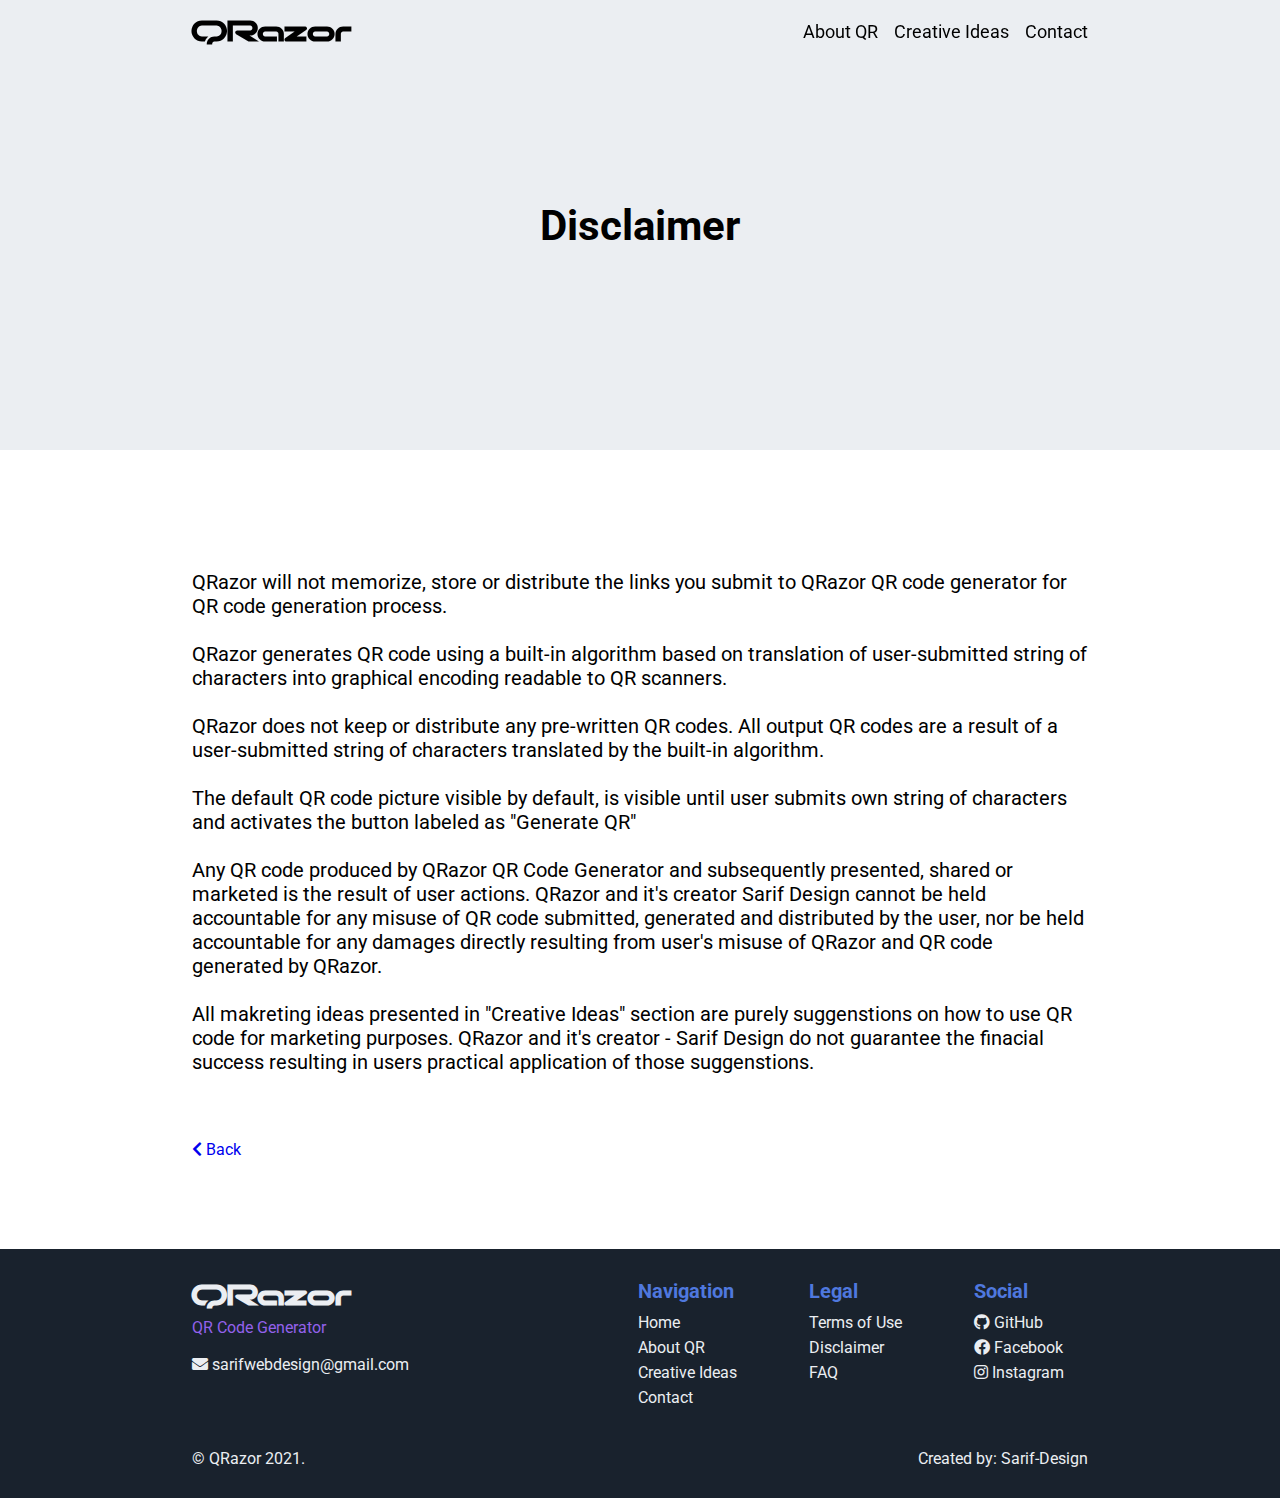
==== disclaimer.html @ 5b76d462 "v1.1.6 added markup for disclaimer and terms pages." ====
<!DOCTYPE html>
<html lang="en">
<head>
  <meta charset="utf-8">
  <meta name="description" content="qr code generator web service">
  <meta name="keywords" content="qr, qr code, generator, marketing, mobile">
  <meta name="author" content="Sarif Design">
  <meta name="viewport" content="width=device-width, initial-scale=1.0">
  <meta http-equiv="X-UA-Compatible" content="ie=edge">
  <script src="js/main.js" defer></script>
  <script src="js/smoothscrollpolyfills.min.js"></script>
  <link href="icons/css/all.css" rel="stylesheet">
  <link rel="preconnect" href="https://fonts.googleapis.com">
  <link rel="preconnect" href="https://fonts.gstatic.com" crossorigin>
  <link href="https://fonts.googleapis.com/css2?family=Roboto:wght@100;300;400;500;700;900&display=swap" rel="stylesheet">
  <title>Disclaimer | QRazor - Your free QR code generator</title>
  <link rel="shortcut icon" type="image/jpg" href="img/favicon.png"/>
  <link rel="stylesheet" href="css/style.css">
</head>
<body>

<!-- header -->
<header>
  <div class="container">
    <div class="navbar-container">
      <a href="index.html">
        <h2 class="logo">QRazor</h2>
      </a>
      <nav>
        <ul>
          <li><a href="index.html#about">About QR</a></li>
          <li><a href="index.html#ideas">Creative Ideas</a></li>
          <li><a href="index.html#contact">Contact</a></li>
        </ul>
      </nav>
    </div>
  </div>
</header>
<!-- header END -->

<!-- page-hero -->
<section class="page-hero">
  <div class="container">
    <div class="page-hero-inner">
      <h1>Disclaimer</h1>
    </div>
  </div>
</section>
<!-- page-hero END -->

<!-- page-content -->
<section class="page-content">
  <div class="container">
    <div class="page-content-inner">
      <p>
        QRazor will not memorize, store or distribute the links
        you submit to QRazor QR code generator for QR code generation process.
      </p>
      <p>
        QRazor generates QR code using a built-in algorithm based on
        translation of user-submitted string of characters into graphical encoding readable to QR scanners.
      </p>
      <p>
        QRazor does not keep or distribute any pre-written QR codes. All output QR
        codes are a result of a user-submitted string of characters translated by the built-in algorithm.
      </p>
      <p>
        The default QR code picture visible by default,
        is visible until user submits own string of characters and activates the button labeled as "Generate QR"
      </p>
      <p>
        Any QR code produced by QRazor QR Code Generator and subsequently presented,
        shared or marketed is the result of user actions. QRazor and it's creator Sarif Design cannot be held accountable for any
        misuse of QR code submitted, generated and distributed by the user, nor be held accountable for any damages directly resulting
        from user's misuse of QRazor and QR code generated by QRazor.
      </p>
      <p>
        All makreting ideas presented in "Creative Ideas" section are purely suggenstions on how to use QR code for marketing
        purposes. QRazor and it's creator - Sarif Design do not guarantee the finacial success resulting in users practical application
        of those suggenstions.
      </p>
      <div class="btn-center-container">
        <a href="index.html"><i class="fas fa-chevron-left"></i> Back</a>
      </div>
    </div>
  </div>
</section>
<!-- page-content END  -->

<!-- footer -->
<footer>
  <div class="container">
    <div class="footer-row">
      <div class="footer-box-smaller">
        <a href="#">
          <h4 class="footer-logo">QRazor</h4>
        </a>
        <p class="footer-description">QR Code Generator</p>
        <p><i class="fas fa-envelope"></i> sarifwebdesign@gmail.com</p>
      </div>
      <div class="footer-box-bigger">
        <div class="footer-bigger-row">

        </div>
        <div class="footer-bigger-row">
          <div class="footer-bigger-box">
            <h4>Navigation</h4>
            <ul>
              <li><a href="#">Home</a></li>
              <li><a href="#about">About QR</a></li>
              <li><a href="#ideas">Creative Ideas</a></li>
              <li><a href="#contact">Contact</a></li>
            </ul>
          </div>
          <div class="footer-bigger-box">
            <h4>Legal</h4>
            <ul>
              <li><a href="terms.html">Terms of Use</a></li>
              <li><a href="disclaimer.html">Disclaimer</a></li>
              <li><a href="faq.html">FAQ</a></li>
            </ul>
          </div>
          <div class="footer-bigger-box">
            <h4>Social</h4>
            <ul>
              <li><a href="https://github.com/SJuras"><i class="fab fa-github"></i> GitHub</a></li>
              <li><a href="#"><i class="fab fa-facebook"></i> Facebook</a></li>
              <li><a href="#"><i class="fab fa-instagram"></i> Instagram</a></li>
            </ul>
          </div>
        </div>
      </div>
    </div>
    <div class="footer-row-2">
      <p>&copy; QRazor 2021.</p>
      <p>Created by: Sarif-Design</p>
    </div>
  </div>
</footer>
<!-- footer END -->
</body>
</html>
---- css/style.css ----
@font-face {
   font-family: 'Moonhouse' ;
   src: url('../fonts/moonhouse.ttf') format('truetype');
}

/*
colors:

blue: #4f78de;
purple: #9361eb;

dark(black): #19222d;
middle: #1f2937;
light: #2a384b;

almost-white: #ebeef2;
*/

* {
  margin: 0px;
  padding: 0px;
  box-sizing: border-box;
  font-family: 'Roboto', sans-serif;
}

ul {
  list-style: none;
}

a {
  text-decoration: none;
}

img {
  width: 100%;
  height: 100%;
}

/* general */
.container {
	max-width: 70%;
  margin: 0 auto;
}

.container-2 {
  max-width: 70%;
  margin: 0 auto;
  height: 100vh;
  display: flex;
  justify-content: center;
  align-items: center;
  position: relative;
}

.page-hero {
  width: 100%;
  height: 50vh;
  position: relative;
  background-color: #ebeef2
}

.page-hero-inner {
  width: 100%;
  height: 50vh;
  display: flex;
  justify-content: center;
  align-items: center;
}

.page-hero-inner h1 {
  font-size: 42px;
  text-align: center;
}

.page-content-inner {
  padding: 120px 0px 60px;
}

.page-content-inner p {
  font-size: 20px;
  margin-bottom: 24px;
}

.btn-center-container {
  padding: 42px 0px 30px;
}

.double-container {
  width: 100%;
  display: flex;
  justify-content: center;
  align-items: center;
  margin-bottom: 180px;
}

.inverted {
  flex-direction: row-reverse;
}

.half {
  width: 50%;
}

.half h4 {
  font-size: 24px;
  margin-bottom: 12px;
}

.half p {
  font-size: 18px;
  margin-bottom: 6px;
}

.half-img-container {
  max-width: 250px;
  margin: 0 auto;
}

.half-img-container-2 {
  max-width: 400px;
  margin: 0 auto;
}

.section-title {
  width: 100%;
  text-align: center;
  padding: 54px 0px 42px;
}

.section-title h5 {
  font-size: 24px;
}

.section-title h4 {
  font-size: 36px;
}
/* general END */

/* header */
header {
  width: 100%;
  position: fixed;
  top: 0px;
  left: 0px;
  z-index: 1000;
}

.navbar-container {
  width: 100%;
  display: flex;
  justify-content: space-between;
  align-items: center;
  padding: 15px 0px;
}

.logo {
  font-family: 'Moonhouse', sans-serif;
  font-size: 36px;
  color: #000;
}

nav ul {
  display: flex;
}

nav ul li {
  position: relative;
  margin-left: 16px;
  transition: 0.5s;
}

nav ul li::after {
  content: '';
  position: absolute;
  bottom: -6px;
  left: 0px;
  width: 0%;
  height: 3px;
  background-color: red;
  transition: 0.5s;
}

nav ul li a {
  color: #000;
  font-size: 18px;
  transition: 0.5s;
}

nav ul li:hover::after {
  width: 100%;
}

nav ul li:hover a {
  color: red;
}
/* header END */

/* hero section */
.hero-section {
  width: 100%;
  min-height: 100vh;
}

.hero-inner {
  width: 100%;
  display: flex;
  justify-content: center;
  align-items: center;
  height: 80vh;
  margin: 0px 16px;
  position: relative;
}

.generator {
  width: 100%;
  height: 60vh;
  background-color: grey;
  border-radius: 20px;
  display: flex;
  align-items: center;
  position: absolute;
  z-index: 990;
}

.gen-left,
.gen-right {
  width: 50%;
  height: 100%;
  display: flex;
  justify-content: center;
  align-items: center;
  flex-direction: column;
}

.gen-left input {
  width: 80%;
  padding: 16px;
}

.qr {
  height: 400px;
  width: 400px;
  background-color: red;
}
/* hero section END */

/* about */

/* about END */

/* ideas */
.ideas-section {
  background-color: #ebeef2;
  padding: 36px 0px 36px;
}

.ideas-container {
  width: 100%;
  display: flex;
  justify-content: space-around;
  flex-wrap: wrap;
}

.idea-box {
  width: 400px;
  height: 400px;
  margin-bottom: 36px;
  padding: 16px;
  display: flex;
  justify-content: center;
  align-items: center;
  flex-direction: column;
  transition: 0.4s;
  background-color: #fff;
}

.idea-box:hover {
  transform: scale(1.1);
  box-shadow: 0px 6px 12px rgba(0,0,0,0.5);
}

.idea-box h4 {
  font-size: 24px;
  margin-bottom: 16px;
}

.idea-box p {
  text-align: center;
  margin-bottom: 12px;
}
/* ideas END */

/* footer */
footer {
  padding: 30px 0px;
  background-color: #19222d;
}

.footer-logo {
  font-size: 36px;
  color: #ebeef2;
  font-family: 'Moonhouse', sans-serif;
  margin-bottom: 6px;
}

.footer-row {
  width: 100%;
  display: flex;
  margin-bottom: 36px;
}

.footer-box-smaller {
  width: 33%;
}

.footer-box-smaller p {
  color: #ebeef2;
}

.footer-box-smaller p.footer-description {
  color: #9361eb;
  margin-bottom: 18px;
}

.footer-box-bigger {
  width: calc(100% - 33%);
}

.footer-bigger-row {
  display: flex;
  justify-content: flex-end;
}

.footer-bigger-box {
  margin-left: 24px;
  padding: 0px 24px;
}

.footer-bigger-box h4 {
  color: #4f78de;
  margin-bottom: 10px;
  font-size: 20px;
}

.footer-bigger-box ul li {
  margin-bottom: 6px;
}

.footer-bigger-box ul li a {
  color: #ebeef2;
  transition: 0.4s;
}

.footer-bigger-box ul li:hover a {
  color: #9361eb;
}

.footer-row-2 {
  width: 100%;
  display: flex;
  justify-content: space-between;
}

.footer-row-2 p {
  color: #ebeef2;
}
/* footer END */


/* media queries */
@media (max-width:1145px){
  .footer-row {
    flex-direction: column;
  }

  .footer-box-bigger {
    width: 100%;
  }

  .footer-box-smaller {
    margin-bottom: 42px;
    width: 100%;
  }

  .footer-bigger-row {
    justify-content: flex-start;
  }

  .footer-bigger-box {
    margin-left: 0px;
    margin-right: 24px;
    padding-left: 0px;
  }
}

@media (max-width: 991.98px) {
  .double-container {
    flex-direction: column;
    margin-bottom: 60px;
  }

  .half {
    width: 100%;
    margin-bottom: 30px;
  }
}

@media (max-width:680px){
  .footer-bigger-row {
    flex-direction: column;
  }

  .footer-bigger-box {
    margin-bottom: 24px;
  }
}
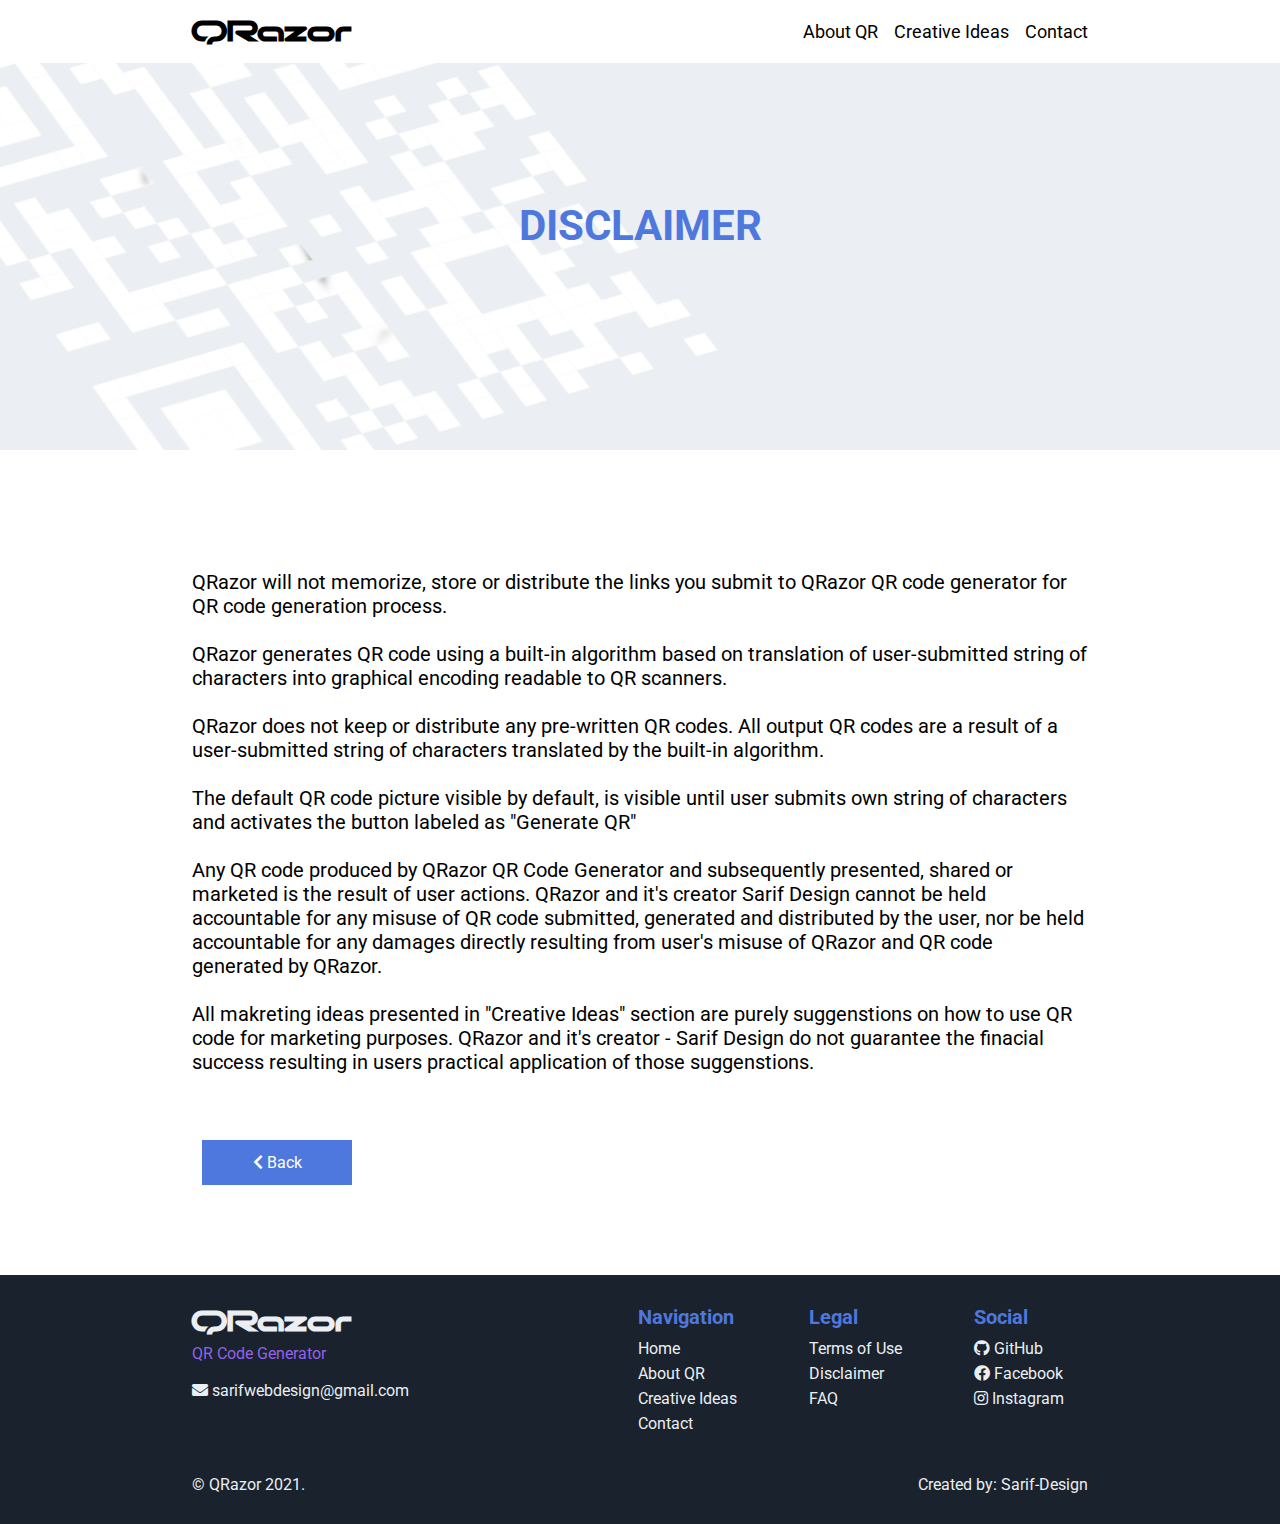
==== commit 387b788f: "v1.1.7 background images added." ====
--- a/disclaimer.html
+++ b/disclaimer.html
@@ -80,7 +80,7 @@
         of those suggenstions.
       </p>
       <div class="btn-center-container">
-        <a href="index.html"><i class="fas fa-chevron-left"></i> Back</a>
+        <a href="index.html" class="btn"><i class="fas fa-chevron-left"></i> Back</a>
       </div>
     </div>
   </div>
--- a/css/style.css
+++ b/css/style.css
@@ -37,6 +37,26 @@
 }
 
 /* general */
+.btn {
+  width: 150px;
+  text-align: center;
+  text-decoration: none;
+  display: inline-block;
+  margin: 0 10px;
+  padding: 12px 0;
+  background-color: #4f78de;
+  color: #fff;
+  border: 0.5px solid #4f78de;
+  position: relative;
+  z-index: 1;
+  transition: 0.5s;
+}
+
+.btn:hover {
+  background-color: #9361eb;
+  border-color: #9361eb;
+}
+
 .container {
 	max-width: 70%;
   margin: 0 auto;
@@ -56,7 +76,10 @@
   width: 100%;
   height: 50vh;
   position: relative;
-  background-color: #ebeef2
+  /* background-color: #ebeef2 */
+  background: url("../img/pageHeroBg.png");
+  background-size: cover;
+  background-position: center;
 }
 
 .page-hero-inner {
@@ -70,6 +93,8 @@
 .page-hero-inner h1 {
   font-size: 42px;
   text-align: center;
+  color: #4f78de;
+  text-transform: uppercase;
 }
 
 .page-content-inner {
@@ -129,10 +154,13 @@
 
 .section-title h5 {
   font-size: 24px;
+  font-weight: 400;
 }
 
 .section-title h4 {
   font-size: 36px;
+  color: #4f78de;
+  text-transform: uppercase;
 }
 /* general END */
 
@@ -143,6 +171,7 @@
   top: 0px;
   left: 0px;
   z-index: 1000;
+  background-color: #fff;
 }
 
 .navbar-container {
@@ -176,7 +205,7 @@
   left: 0px;
   width: 0%;
   height: 3px;
-  background-color: red;
+  background-color: #9361eb;
   transition: 0.5s;
 }
 
@@ -191,7 +220,7 @@
 }
 
 nav ul li:hover a {
-  color: red;
+  color: #9361eb;
 }
 /* header END */
 
@@ -199,6 +228,9 @@
 .hero-section {
   width: 100%;
   min-height: 100vh;
+  background: url("../img/pageHeroBg2.png");
+  background-position: center;
+  background-size: cover;
 }
 
 .hero-inner {
@@ -214,12 +246,13 @@
 .generator {
   width: 100%;
   height: 60vh;
-  background-color: grey;
+  background-color: #fff;
   border-radius: 20px;
   display: flex;
   align-items: center;
   position: absolute;
   z-index: 990;
+  box-shadow: 0px 6px 12px rgba(0,0,0,0.4);
 }
 
 .gen-left,
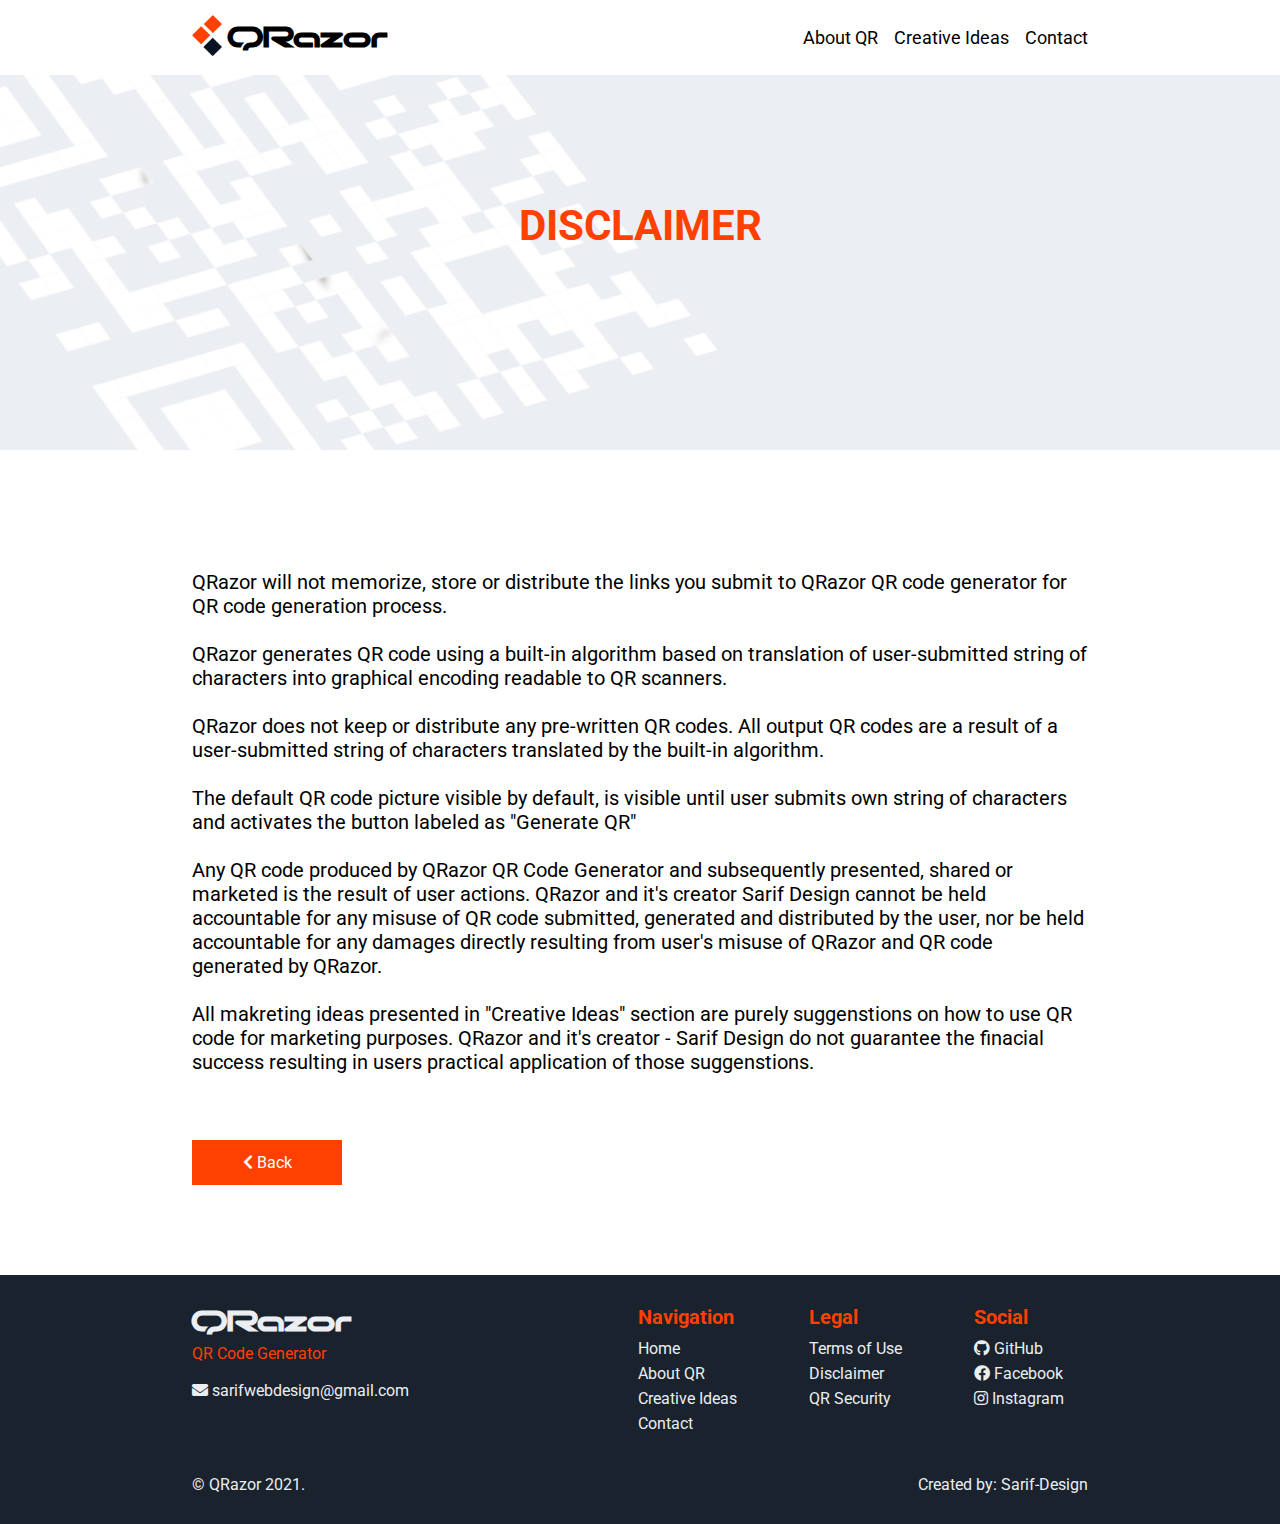
==== commit 25948ab6: "v1.2.2 updated links in navbar and footer" ====
--- a/disclaimer.html
+++ b/disclaimer.html
@@ -23,7 +23,10 @@
 <header>
   <div class="container">
     <div class="navbar-container">
-      <a href="index.html">
+      <a href="index.html" class="logo-container">
+        <div class="logo-img">
+          <img src="img/logo.png" alt="qrazor logo" />
+        </div>
         <h2 class="logo">QRazor</h2>
       </a>
       <nav>
@@ -106,10 +109,10 @@
           <div class="footer-bigger-box">
             <h4>Navigation</h4>
             <ul>
-              <li><a href="#">Home</a></li>
-              <li><a href="#about">About QR</a></li>
-              <li><a href="#ideas">Creative Ideas</a></li>
-              <li><a href="#contact">Contact</a></li>
+              <li><a href="index.html">Home</a></li>
+              <li><a href="index.html#about">About QR</a></li>
+              <li><a href="index.html#ideas">Creative Ideas</a></li>
+              <li><a href="index.html#contact">Contact</a></li>
             </ul>
           </div>
           <div class="footer-bigger-box">
@@ -117,7 +120,7 @@
             <ul>
               <li><a href="terms.html">Terms of Use</a></li>
               <li><a href="disclaimer.html">Disclaimer</a></li>
-              <li><a href="faq.html">FAQ</a></li>
+              <li><a href="security.html">QR Security</a></li>
             </ul>
           </div>
           <div class="footer-bigger-box">
--- a/css/style.css
+++ b/css/style.css
@@ -8,6 +8,8 @@
 
 blue: #4f78de;
 purple: #9361eb;
+
+orange: #ff4000;
 
 dark(black): #19222d;
 middle: #1f2937;
@@ -42,19 +44,19 @@
   text-align: center;
   text-decoration: none;
   display: inline-block;
-  margin: 0 10px;
+  /* margin: 0 10px; */
   padding: 12px 0;
-  background-color: #4f78de;
+  background-color: #ff4000;
   color: #fff;
-  border: 0.5px solid #4f78de;
+  border: 0.5px solid #ff4000;
   position: relative;
   z-index: 1;
   transition: 0.5s;
 }
 
 .btn:hover {
-  background-color: #9361eb;
-  border-color: #9361eb;
+  background-color: #4f78de;
+  border-color: #4f78de;
 }
 
 .container {
@@ -93,12 +95,16 @@
 .page-hero-inner h1 {
   font-size: 42px;
   text-align: center;
-  color: #4f78de;
+  color: #ff4000;
   text-transform: uppercase;
 }
 
 .page-content-inner {
   padding: 120px 0px 60px;
+}
+
+.page-content-inner h2 {
+  margin-bottom: 6px;
 }
 
 .page-content-inner p {
@@ -159,7 +165,7 @@
 
 .section-title h4 {
   font-size: 36px;
-  color: #4f78de;
+  color: #ff4000;
   text-transform: uppercase;
 }
 /* general END */
@@ -180,6 +186,17 @@
   justify-content: space-between;
   align-items: center;
   padding: 15px 0px;
+}
+
+.logo-container {
+  display: flex;
+  justify-content: center;
+  align-items: center;
+}
+
+.logo-img {
+  width: 30px;
+  margin-right: 6px;
 }
 
 .logo {
@@ -205,7 +222,7 @@
   left: 0px;
   width: 0%;
   height: 3px;
-  background-color: #9361eb;
+  background-color: #ff4000;
   transition: 0.5s;
 }
 
@@ -220,7 +237,7 @@
 }
 
 nav ul li:hover a {
-  color: #9361eb;
+  color: #ff4000;
 }
 /* header END */
 
@@ -247,7 +264,7 @@
   width: 100%;
   height: 60vh;
   background-color: #fff;
-  border-radius: 20px;
+  /* border-radius: 20px; */
   display: flex;
   align-items: center;
   position: absolute;
@@ -275,10 +292,21 @@
   width: 400px;
   background-color: red;
 }
+
+.scroll-down-container {
+  width: 100%;
+  position: absolute;
+  bottom: 0px;
+  left: 50%;
+  transform: translateX(-50%);
+  text-align: center;
+}
 /* hero section END */
 
 /* about */
-
+.about-section {
+  padding: 36px 0px 36px;
+}
 /* about END */
 
 /* ideas */
@@ -312,9 +340,14 @@
   box-shadow: 0px 6px 12px rgba(0,0,0,0.5);
 }
 
+.idea-box-img {
+  width: 200px;
+}
+
 .idea-box h4 {
   font-size: 24px;
   margin-bottom: 16px;
+  text-align: center;
 }
 
 .idea-box p {
@@ -322,6 +355,12 @@
   margin-bottom: 12px;
 }
 /* ideas END */
+
+/* contact section */
+.contact-section {
+  padding: 36px 0px 36px;
+}
+/* contact section END */
 
 /* footer */
 footer {
@@ -351,7 +390,7 @@
 }
 
 .footer-box-smaller p.footer-description {
-  color: #9361eb;
+  color: #ff4000;
   margin-bottom: 18px;
 }
 
@@ -370,7 +409,7 @@
 }
 
 .footer-bigger-box h4 {
-  color: #4f78de;
+  color: #ff4000;
   margin-bottom: 10px;
   font-size: 20px;
 }
@@ -385,7 +424,7 @@
 }
 
 .footer-bigger-box ul li:hover a {
-  color: #9361eb;
+  color: #ff4000;
 }
 
 .footer-row-2 {
@@ -436,6 +475,12 @@
     width: 100%;
     margin-bottom: 30px;
   }
+
+  .idea-box {
+    width: 100%;
+    height: initial;
+    min-height: 400px;
+  }
 }
 
 @media (max-width:680px){
@@ -446,4 +491,8 @@
   .footer-bigger-box {
     margin-bottom: 24px;
   }
-}
+
+  .footer-row-2 {
+    flex-direction: column;
+  }
+}
